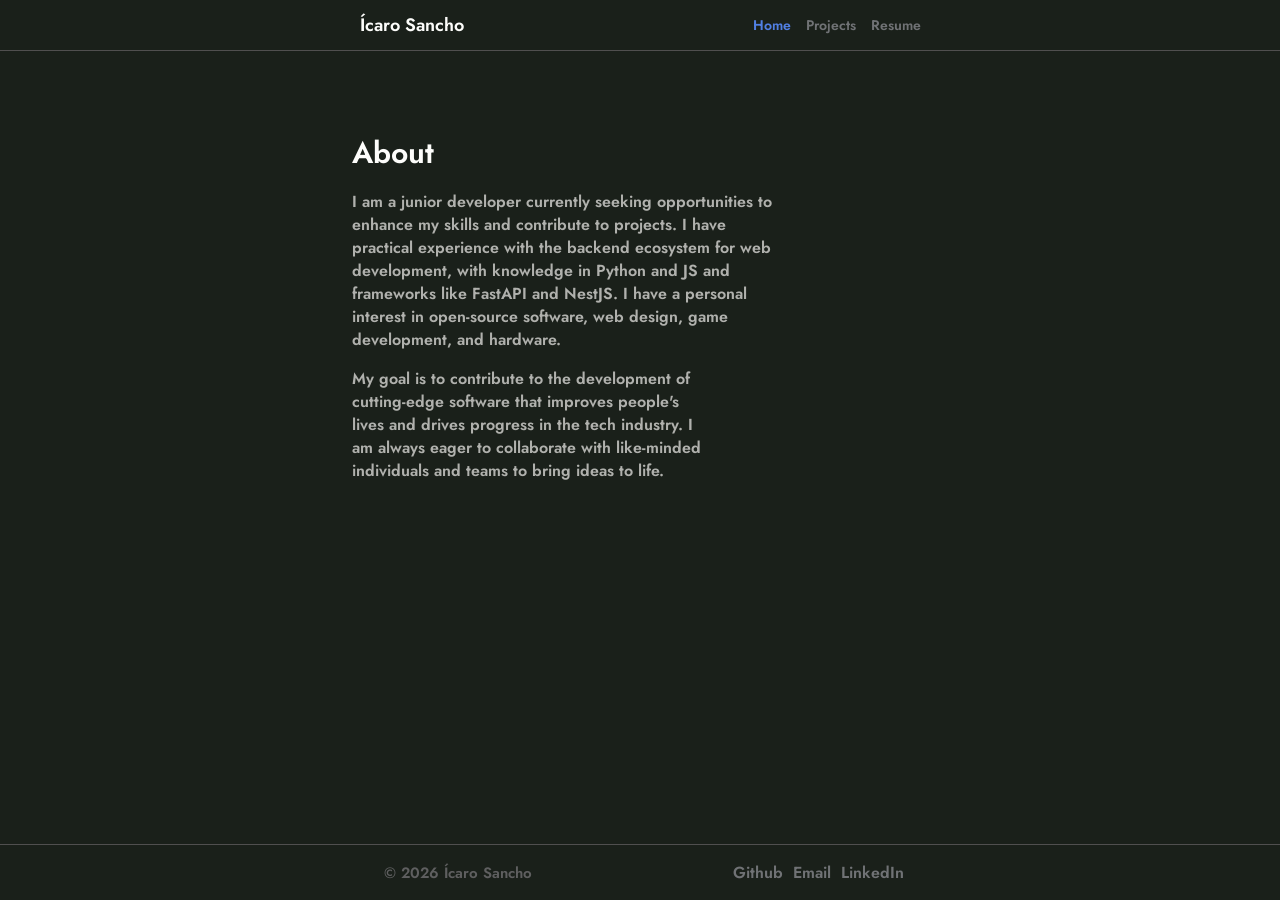
==== indexEN.html @ 6c77c252 "change about me paragraph for both versions" ====
<!doctype html>
<html lang="en">
  <head>
    <meta charset="UTF-8" />
    <meta name="viewport" content="width=device-width, initial-scale=1.0" />
    <link rel="preconnect" href="https://fonts.googleapis.com">
    <link rel="preconnect" href="https://fonts.gstatic.com" crossorigin>
    <link href="https://fonts.googleapis.com/css2?family=Jost:ital,wght@0,100..900;1,100..900&display=swap" rel="stylesheet">
    <link rel="stylesheet" href="style.css" />
    <link rel="alternate" hreflang="pt-BR" href="indexPTBR.html" />
    <title>Ícaro Sancho</title>
  </head>

  <body>
    <nav>
      <a href="indexEN.html"><h2>Ícaro Sancho</h2></a>
      <div class="redirects">
        <a class="current" href="indexEN.html">Home</a>
        <a href="./html/english/projects.html">Projects</a>
        <a href="./html/english/resume.html">Resume</a>

      </div>
    </nav>

    <main>
      <section>
        <h1>About</h1>
        <p>
          I am a junior developer currently seeking opportunities to enhance my skills and contribute to projects. I have practical experience with the backend ecosystem for web development, with knowledge in Python and JS and frameworks like FastAPI and NestJS. I have a personal interest in open-source software, web design, game development, and hardware.
        </p>
        <p>
          My goal is to contribute to the development of cutting-edge software that improves people's lives and drives progress in the tech industry. I am always eager to collaborate with like-minded individuals and teams to bring ideas to life.
        </p>
      </section>
    </main>

    <footer>
      <p>&copy; 2026 Ícaro Sancho</p>
      <div class="contacts">
        <a href="#">Github</a>
        <a href="#">Email</a>
        <a href="#">LinkedIn</a>
      </div>
    </footer>
  </body>
</html>
---- style.css ----
:root {
    --text-color: rgba(221, 220, 217, 0.774);
    --soft-text-color: rgba(133, 131, 136, 0.644);
    --anchor-color-active: rgba(82, 129, 231, 0.986);
    --anchor-color-hover: rgba(255, 255, 255, 0.986);
    --anchor-inactive-color: rgb(112, 114, 117);
    --border-color: rgb(80, 79, 79);
    --header-color: rgb(253, 253, 251);
}

* { 
    text-decoration: none;
    color: var(--text-color);
    font-family: "Jost", sans-serif;
    font-optical-sizing: auto;
    font-weight: 600;
    font-style: normal;
}

a {
    text-decoration: none;
    color: var(--anchor-inactive-color);
}

a:hover {
    color: var(--anchor-color-hover);
}

.current {
    color: var(--anchor-color-active);
}

html {
    background-color: rgb(26, 32, 26);
    scroll-behavior: smooth;
    scrollbar-width: none; 
    -ms-overflow-style: none; 
}

html::-webkit-scrollbar {
    display: none; 
}

html, body {
    margin: 0;
    padding: 0;
}

body {
    display: flex;
    flex-direction: column;
    min-height: 100vh;
}

nav {
    display: flex;
    flex-direction: row;
    justify-content: space-around;
    font-size: 12px;
    min-height: 50px;
    padding: 0px 215px;
    border-bottom: 1px solid var(--border-color);
}

.redirects {
    font-size: 14px;
    color: var(--soft-text-color);
    display: flex;
    flex-direction: row;
    justify-content: space-around;
    align-items: center;
    gap: 15px;
    margin: 0px;
    padding: 8px;
}

nav h2 {
    color: var(--header-color);
    margin: 0px;
    padding: 8px;
    padding-top: 12px;
}

main {
    display: flex;
    flex-direction: column;
    align-self: center;
    margin-top: 80px;
    max-width: 45%;
    flex: 1;
}

main h1 {
    color: var(--header-color);
    font-size: 30px;
    margin: 0px;
    padding: 0px;
}

main p {
    width: 75%;
    text-wrap: balance;
}

footer {
    display: flex;
    flex-direction: row;
    justify-content: space-around;
    align-items: center;
    min-width: 50%;
    padding: 0px 285px;
    gap: 10px;
    border-top: 1px solid var(--border-color);
}

footer p {
    color: var(--soft-text-color);
    margin: 0px;
    padding: 8px;
    font-size: 15px;
}

.contacts {
    display: flex;
    flex-direction: row;
    justify-content: space-between;
    align-items: center;
    gap: 10px;
    margin: 16px 0px;
}
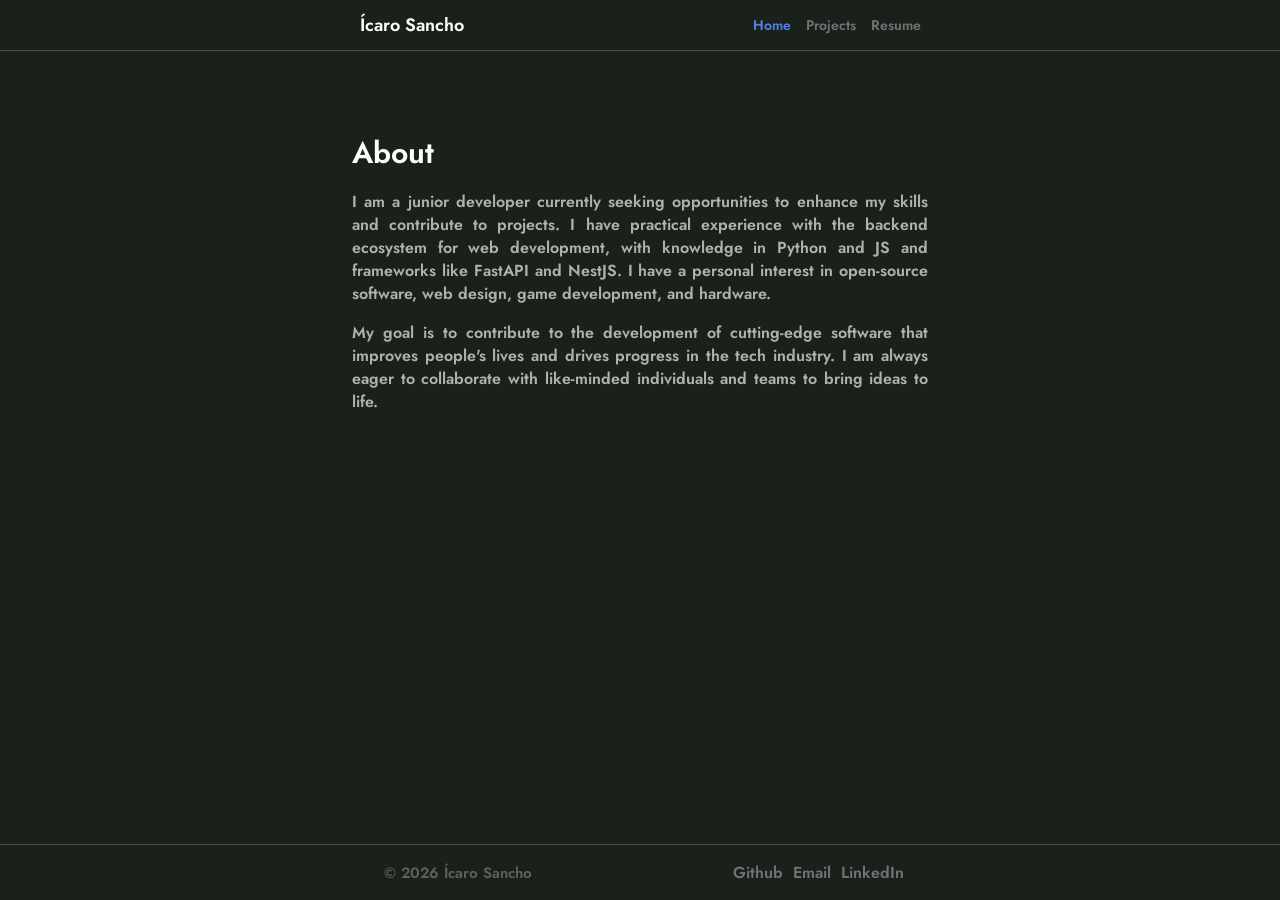
==== commit 4f8cacea: "add class for intro sections for each page" ====
--- a/indexEN.html
+++ b/indexEN.html
@@ -23,7 +23,7 @@
     </nav>
 
     <main>
-      <section>
+      <section id="intro-home"> 
         <h1>About</h1>
         <p>
           I am a junior developer currently seeking opportunities to enhance my skills and contribute to projects. I have practical experience with the backend ecosystem for web development, with knowledge in Python and JS and frameworks like FastAPI and NestJS. I have a personal interest in open-source software, web design, game development, and hardware.
--- a/style.css
+++ b/style.css
@@ -1,11 +1,17 @@
 :root {
+    --border-color: rgb(80, 79, 79);
+    --header-color: rgb(253, 253, 251);
     --text-color: rgba(221, 220, 217, 0.774);
     --soft-text-color: rgba(133, 131, 136, 0.644);
+    --italic-text-color: rgba(217, 213, 223, 0.644);
+
     --anchor-color-active: rgba(82, 129, 231, 0.986);
     --anchor-color-hover: rgba(255, 255, 255, 0.986);
     --anchor-inactive-color: rgb(112, 114, 117);
-    --border-color: rgb(80, 79, 79);
-    --header-color: rgb(253, 253, 251);
+
+    --span-border-color: rgb(136, 134, 134);
+    --span-text-color: rgb(213, 212, 208);
+    --span-background-color: rgba(51, 52, 53, 0.986);
 }
 
 * { 
@@ -15,6 +21,28 @@
     font-optical-sizing: auto;
     font-weight: 600;
     font-style: normal;
+}
+
+html::-webkit-scrollbar {
+    display: none; 
+}
+
+html, body {
+    margin: 0;
+    padding: 0;
+}
+
+html {
+    background-color: rgb(26, 32, 26);
+    scroll-behavior: smooth;
+    scrollbar-width: none; 
+    -ms-overflow-style: none; 
+}
+
+body {
+    display: flex;
+    flex-direction: column;
+    min-height: 100vh;
 }
 
 a {
@@ -30,36 +58,15 @@
     color: var(--anchor-color-active);
 }
 
-html {
-    background-color: rgb(26, 32, 26);
-    scroll-behavior: smooth;
-    scrollbar-width: none; 
-    -ms-overflow-style: none; 
-}
 
-html::-webkit-scrollbar {
-    display: none; 
-}
 
-html, body {
-    margin: 0;
-    padding: 0;
-}
-
-body {
-    display: flex;
-    flex-direction: column;
-    min-height: 100vh;
-}
-
-nav {
+.contacts {
     display: flex;
     flex-direction: row;
-    justify-content: space-around;
-    font-size: 12px;
-    min-height: 50px;
-    padding: 0px 215px;
-    border-bottom: 1px solid var(--border-color);
+    justify-content: space-between;
+    align-items: center;
+    gap: 10px;
+    margin: 16px 0px;
 }
 
 .redirects {
@@ -72,6 +79,16 @@
     gap: 15px;
     margin: 0px;
     padding: 8px;
+}
+
+nav {
+    display: flex;
+    flex-direction: row;
+    justify-content: space-around;
+    font-size: 12px;
+    min-height: 50px;
+    padding: 0px 215px;
+    border-bottom: 1px solid var(--border-color);
 }
 
 nav h2 {
@@ -98,8 +115,8 @@
 }
 
 main p {
-    width: 75%;
-    text-wrap: balance;
+    width: 100%;
+    text-align: justify;
 }
 
 footer {
@@ -120,11 +137,3 @@
     font-size: 15px;
 }
 
-.contacts {
-    display: flex;
-    flex-direction: row;
-    justify-content: space-between;
-    align-items: center;
-    gap: 10px;
-    margin: 16px 0px;
-}
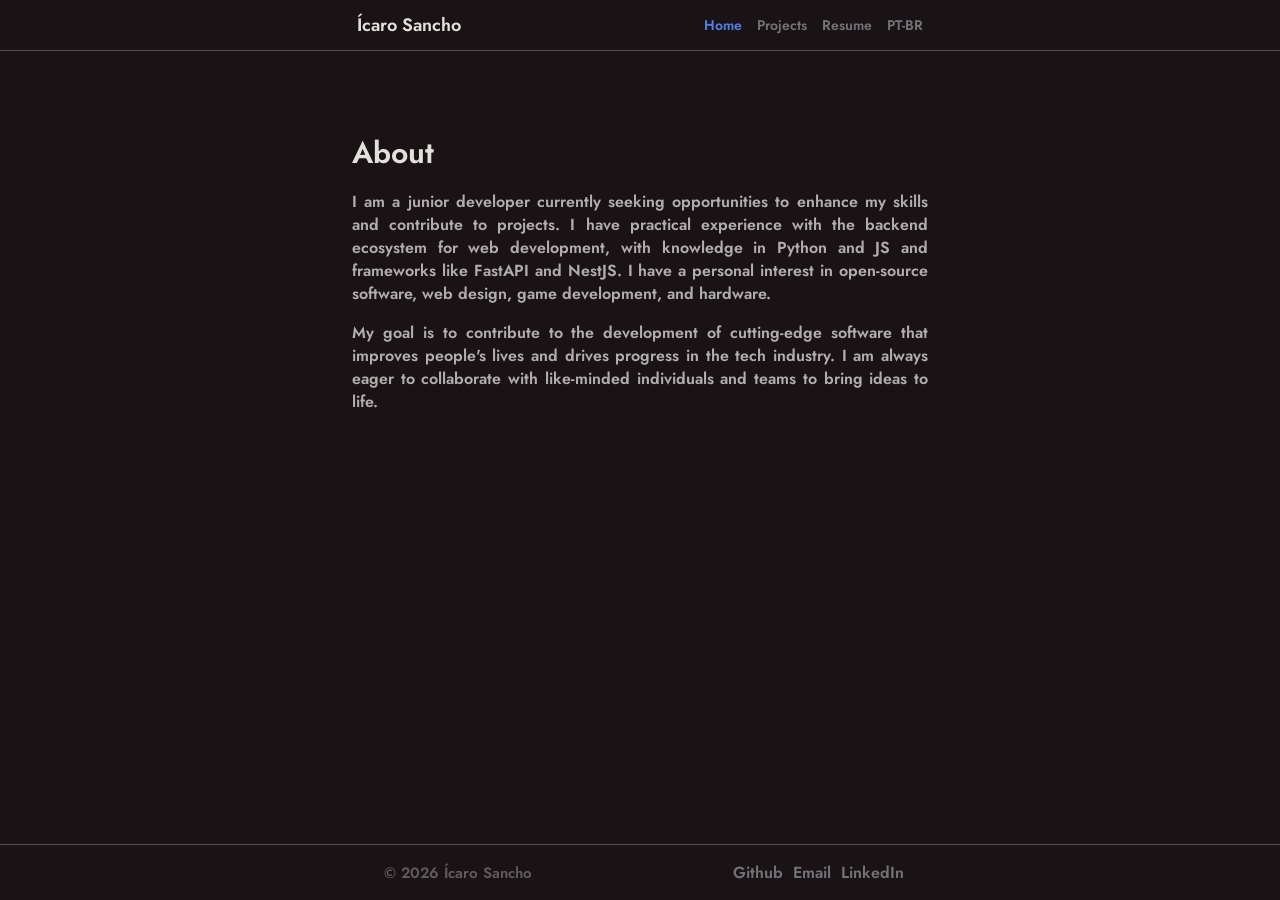
==== commit a4add10e: "add link-up between both language pages versions" ====
--- a/indexEN.html
+++ b/indexEN.html
@@ -18,7 +18,7 @@
         <a class="current" href="indexEN.html">Home</a>
         <a href="./html/english/projects.html">Projects</a>
         <a href="./html/english/resume.html">Resume</a>
-
+        <a href="indexPTBR.html" hreflang="pt-BR" lang="pt-BR">PT-BR</a>
       </div>
     </nav>
 
--- a/style.css
+++ b/style.css
@@ -1,12 +1,14 @@
 :root {
+    --background-color: #1a1315;
+
     --border-color: rgb(80, 79, 79);
-    --header-color: rgb(253, 253, 251);
+    --header-color: rgb(226, 224, 218);
     --text-color: rgba(221, 220, 217, 0.774);
     --soft-text-color: rgba(133, 131, 136, 0.644);
     --italic-text-color: rgba(217, 213, 223, 0.644);
 
     --anchor-color-active: rgba(82, 129, 231, 0.986);
-    --anchor-color-hover: rgba(255, 255, 255, 0.986);
+    --anchor-color-hover: rgba(232, 230, 225, 0.95);
     --anchor-inactive-color: rgb(112, 114, 117);
 
     --span-border-color: rgb(136, 134, 134);
@@ -33,7 +35,7 @@
 }
 
 html {
-    background-color: rgb(26, 32, 26);
+    background-color: var(--background-color);
     scroll-behavior: smooth;
     scrollbar-width: none; 
     -ms-overflow-style: none; 
@@ -57,8 +59,6 @@
 .current {
     color: var(--anchor-color-active);
 }
-
-
 
 .contacts {
     display: flex;
@@ -87,7 +87,7 @@
     justify-content: space-around;
     font-size: 12px;
     min-height: 50px;
-    padding: 0px 215px;
+    padding: 0px 235px;
     border-bottom: 1px solid var(--border-color);
 }
 
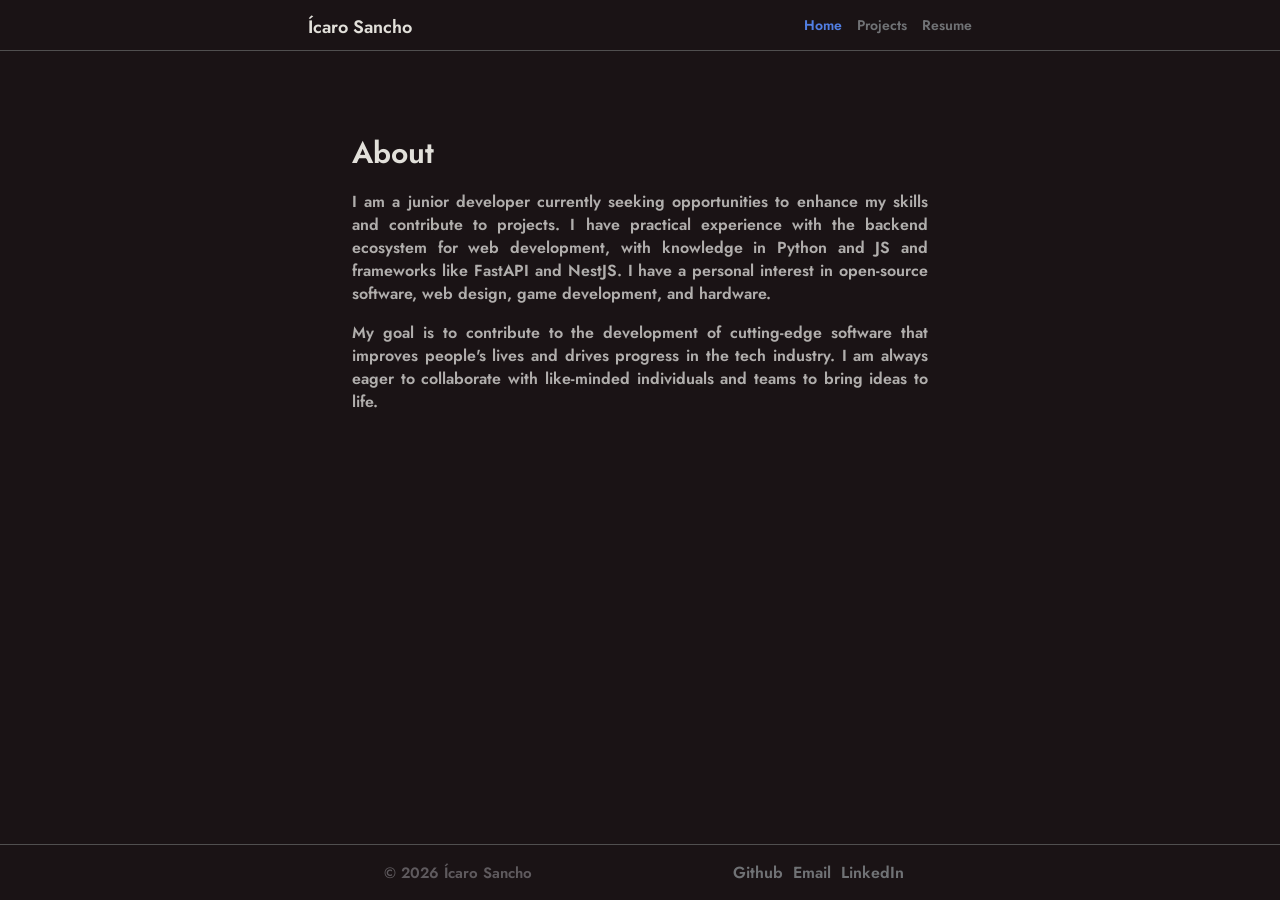
==== commit 993cd970: "add header wrapping nav element content alongside its style used to align nav's content width with m" ====
--- a/indexEN.html
+++ b/indexEN.html
@@ -7,19 +7,20 @@
     <link rel="preconnect" href="https://fonts.gstatic.com" crossorigin>
     <link href="https://fonts.googleapis.com/css2?family=Jost:ital,wght@0,100..900;1,100..900&display=swap" rel="stylesheet">
     <link rel="stylesheet" href="style.css" />
-    <link rel="alternate" hreflang="pt-BR" href="indexPTBR.html" />
+    <link rel="alternate" hreflang="pt-BR" href="index.html" />
     <title>Ícaro Sancho</title>
   </head>
 
   <body>
     <nav>
-      <a href="indexEN.html"><h2>Ícaro Sancho</h2></a>
-      <div class="redirects">
-        <a class="current" href="indexEN.html">Home</a>
-        <a href="./html/english/projects.html">Projects</a>
-        <a href="./html/english/resume.html">Resume</a>
-        <a href="indexPTBR.html" hreflang="pt-BR" lang="pt-BR">PT-BR</a>
-      </div>
+      <header>
+        <a href="indexEN.html"><h2>Ícaro Sancho</h2></a>
+        <div class="redirects">
+          <a class="current" href="indexEN.html">Home</a>
+          <a href="./html/english/projects.html">Projects</a>
+          <a href="./html/english/resume.html">Resume</a>
+        </div>
+      </header>
     </nav>
 
     <main>
@@ -37,9 +38,9 @@
     <footer>
       <p>&copy; 2026 Ícaro Sancho</p>
       <div class="contacts">
-        <a href="#">Github</a>
-        <a href="#">Email</a>
-        <a href="#">LinkedIn</a>
+        <a href="https://github.com/icaro662" target="_blank" rel="noopener noreferrer">Github</a>
+        <a href="mailto:icarosancho@gmail.com" target="_blank" rel="noopener noreferrer">Email</a>
+        <a href="https://www.linkedin.com/in/%C3%ADcaro-sancho-139498350/" target="_blank" rel="noopener noreferrer">LinkedIn</a>
       </div>
     </footer>
   </body>
--- a/style.css
+++ b/style.css
@@ -98,6 +98,15 @@
     padding-top: 12px;
 }
 
+header {
+    display: flex;
+    flex-direction: row;
+    justify-content: space-between;
+    align-items: center;
+    width: min(680px, calc(100% - 32px));
+    margin: 0 auto;
+}
+
 main {
     display: flex;
     flex-direction: column;
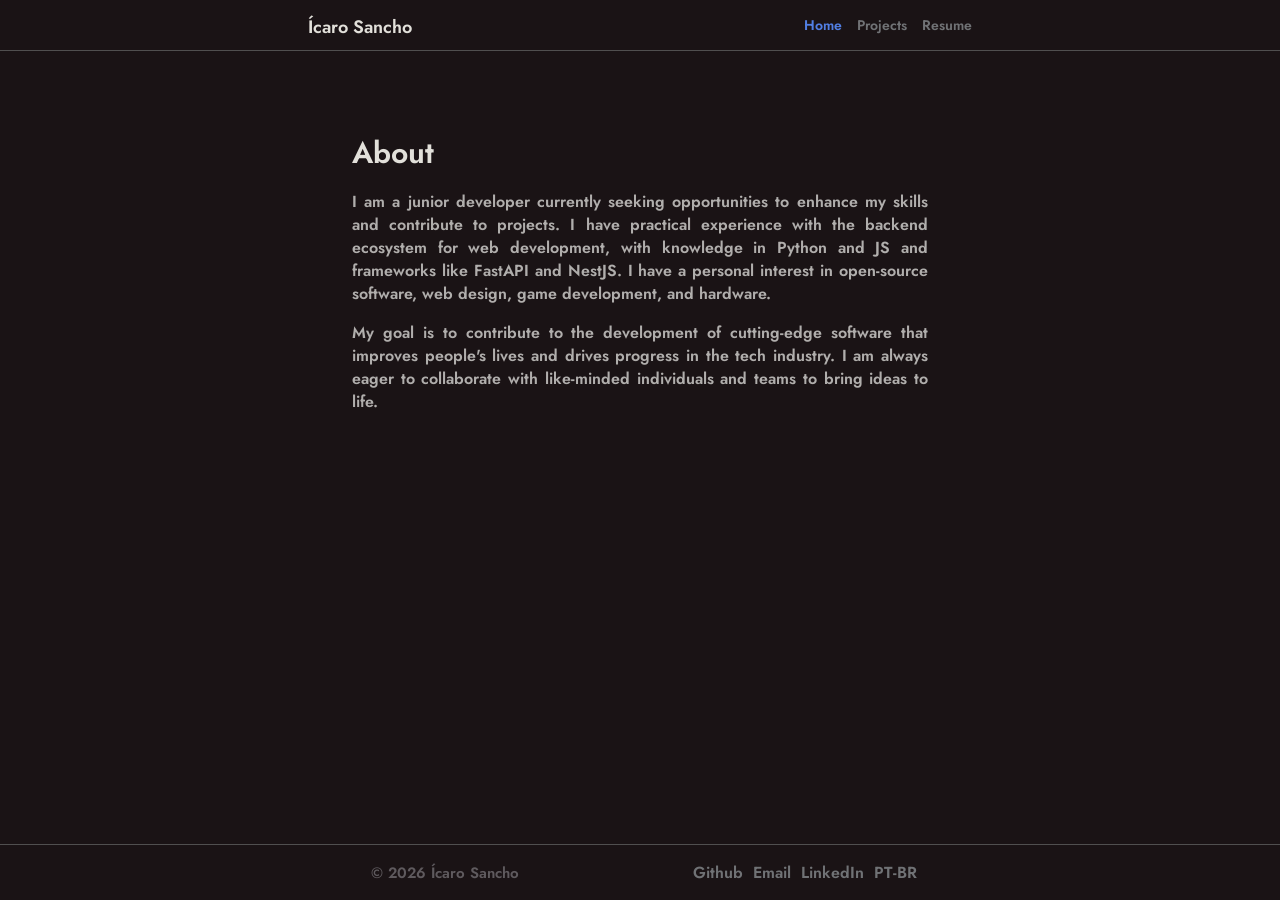
==== commit 28101990: "change language anchor tag position" ====
--- a/indexEN.html
+++ b/indexEN.html
@@ -41,6 +41,7 @@
         <a href="https://github.com/icaro662" target="_blank" rel="noopener noreferrer">Github</a>
         <a href="mailto:icarosancho@gmail.com" target="_blank" rel="noopener noreferrer">Email</a>
         <a href="https://www.linkedin.com/in/%C3%ADcaro-sancho-139498350/" target="_blank" rel="noopener noreferrer">LinkedIn</a>
+        <a href="index.html" hreflang="pt-BR" lang="pt-BR">PT-BR</a>
       </div>
     </footer>
   </body>
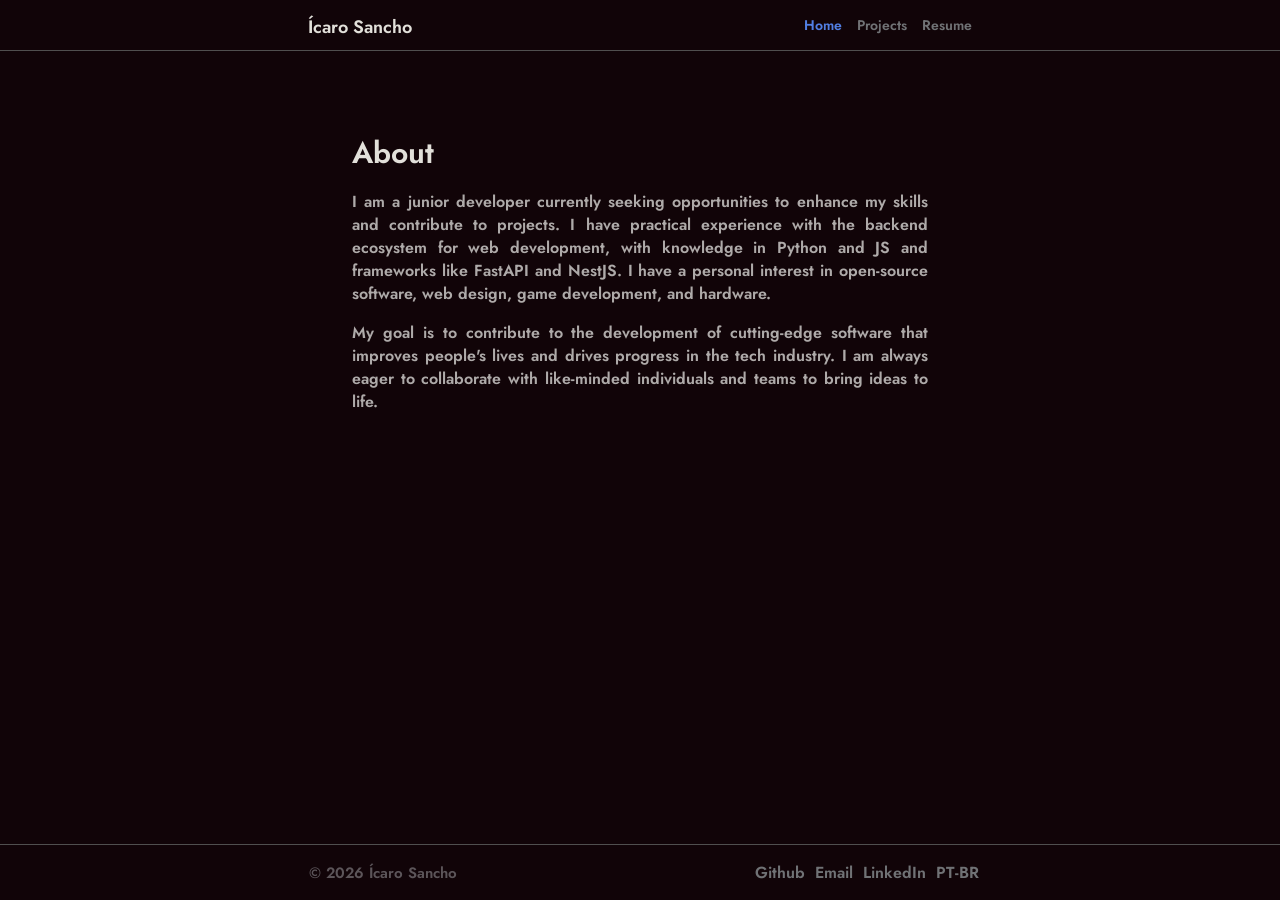
==== commit 04d6899e: "add footer wrapper used to apply alignment to main similar from header div" ====
--- a/indexEN.html
+++ b/indexEN.html
@@ -36,12 +36,14 @@
     </main>
 
     <footer>
-      <p>&copy; 2026 Ícaro Sancho</p>
-      <div class="contacts">
-        <a href="https://github.com/icaro662" target="_blank" rel="noopener noreferrer">Github</a>
-        <a href="mailto:icarosancho@gmail.com" target="_blank" rel="noopener noreferrer">Email</a>
-        <a href="https://www.linkedin.com/in/%C3%ADcaro-sancho-139498350/" target="_blank" rel="noopener noreferrer">LinkedIn</a>
-        <a href="index.html" hreflang="pt-BR" lang="pt-BR">PT-BR</a>
+      <div class="footer-wrapper">
+        <p>&copy; 2026 Ícaro Sancho</p>
+        <div class="contacts">
+          <a href="https://github.com/icaro662" target="_blank" rel="noopener noreferrer">Github</a>
+          <a href="mailto:icarosancho@gmail.com" target="_blank" rel="noopener noreferrer">Email</a>
+          <a href="https://www.linkedin.com/in/%C3%ADcaro-sancho-139498350/" target="_blank" rel="noopener noreferrer">LinkedIn</a>
+          <a href="index.html" hreflang="pt-BR" lang="pt-BR">PT-BR</a>
+        </div>
       </div>
     </footer>
   </body>
--- a/style.css
+++ b/style.css
@@ -1,5 +1,5 @@
 :root {
-    --background-color: #1a1315;
+    --background-color: #110408;
 
     --border-color: rgb(80, 79, 79);
     --header-color: rgb(226, 224, 218);
@@ -146,3 +146,53 @@
     font-size: 15px;
 }
 
+.footer-wrapper {
+    display: flex;
+    flex-direction: row;
+    justify-content: space-between;
+    align-items: center;
+    width: min(680px, calc(100% - 32px));
+}
+
+@media (max-width: 640px) {
+    nav {
+        align-items: center;
+        flex-wrap: wrap;
+        justify-content: space-between;
+        gap: 4px 16px;
+        padding: 8px 0px;
+    }
+
+    nav h2 {
+        padding: 4px 0;
+    }
+
+    .redirects {
+        flex-wrap: wrap;
+        justify-content: center;
+        gap: 6px 14px;
+        padding: 4px 0;
+    }
+
+    main {
+        margin-top: 48px;
+    }
+
+    main p {
+        text-align: left;
+    }
+
+    footer {
+        flex-direction: column;
+        gap: 0;
+        padding: 8px 16px;
+    }
+
+    footer p {
+        text-align: center;
+    }
+
+    .contacts {
+        margin: 4px 0;
+    }
+}
